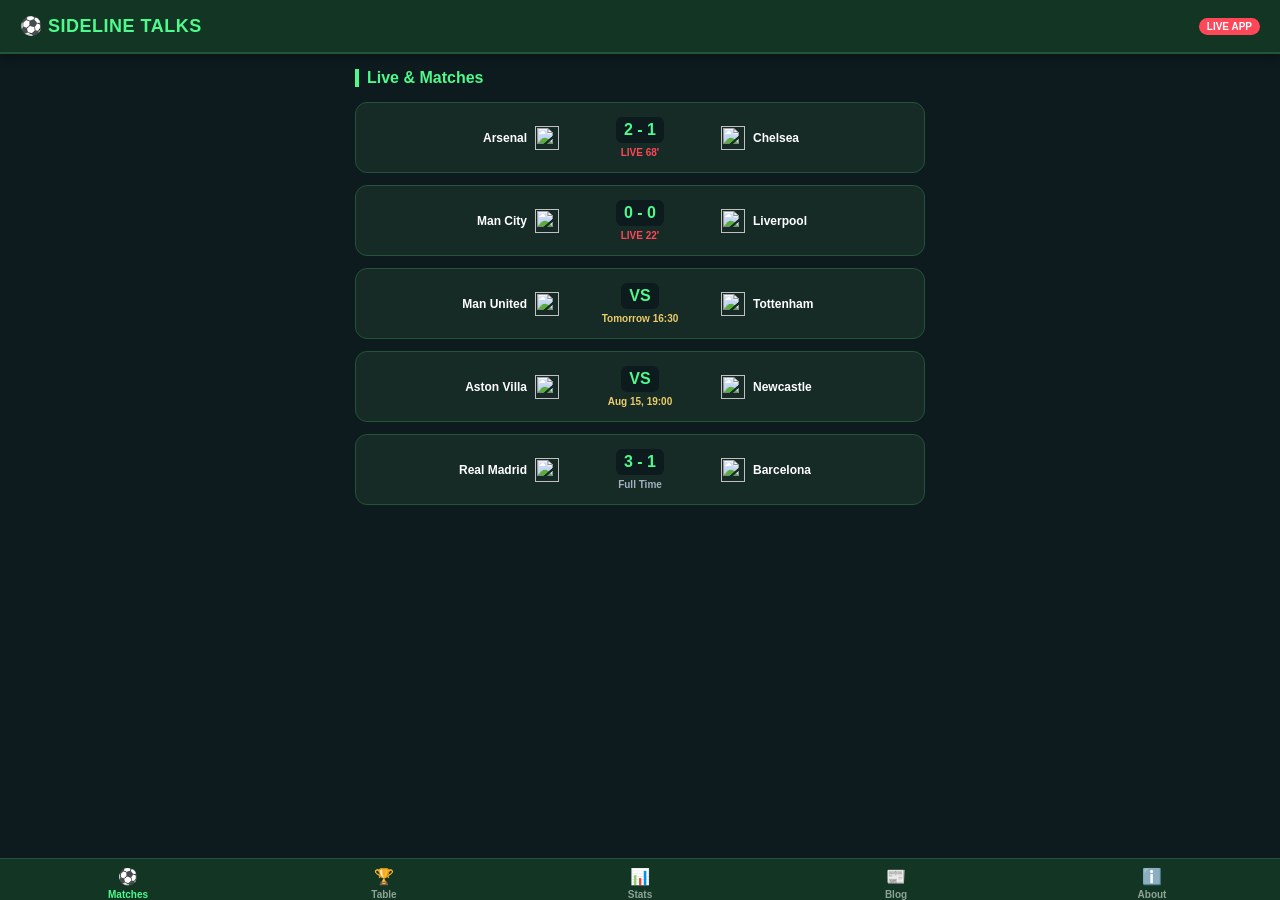
==== index.html @ cdee128a "Initial Sideline Talks WebApp" ====
<!DOCTYPE html>
<html lang="en">
<head>
    <meta charset="UTF-8">
    <meta name="viewport" content="width=device-width, initial-scale=1.0, viewport-fit=cover">
    <title>Sideline Talks - Live Football, Stats & Blog</title>
    <style>
        * { box-sizing: border-box; margin: 0; padding: 0; font-family: 'Segoe UI', Roboto, sans-serif; -webkit-tap-highlight-color: transparent; }
        body { background-color: #0d1b1e; color: #ffffff; padding-top: env(safe-area-inset-top); padding-bottom: 70px; }
        header { position: sticky; top: 0; z-index: 1000; background-color: #123524; padding: 15px 20px; display: flex; justify-content: space-between; align-items: center; border-bottom: 2px solid #235338; box-shadow: 0 4px 10px rgba(0,0,0,0.3); }
        .logo { font-size: 18px; font-weight: 800; color: #4efa8b; letter-spacing: 0.5px; }
        .live-badge { background: #ff4757; color: #fff; font-size: 10px; font-weight: bold; padding: 3px 8px; border-radius: 12px; animation: pulse 1.5s infinite; }
        @keyframes pulse { 0% { opacity: 1; } 50% { opacity: 0.4; } 100% { opacity: 1; } }
        .container { padding: 15px; max-width: 600px; margin: auto; }
        h2 { margin-bottom: 15px; color: #4efa8b; border-left: 4px solid #4efa8b; padding-left: 8px; font-size: 16px; }
        .tab-content { display: none; }
        .tab-content.active { display: block; }
        .match-card { background-color: #162a26; border: 1px solid #235338; border-radius: 12px; padding: 14px; margin-bottom: 12px; display: flex; justify-content: space-between; align-items: center; }
        .match-team { display: flex; align-items: center; gap: 8px; width: 35%; }
        .match-team.home { justify-content: flex-end; text-align: right; }
        .match-team.away { justify-content: flex-start; text-align: left; }
        .match-team img { width: 24px; height: 24px; object-fit: contain; }
        .match-team span { font-size: 12px; font-weight: bold; }
        .match-details { text-align: center; width: 30%; }
        .match-score { font-size: 16px; font-weight: bold; color: #4efa8b; background: #0d1b1e; padding: 4px 8px; border-radius: 6px; display: inline-block; }
        .match-status { font-size: 10px; font-weight: bold; margin-top: 4px; }
        .status-live { color: #ff4757; }
        .status-upcoming { color: #eccc68; }
        .status-ft { color: #a4b0be; }
        table { width: 100%; border-collapse: collapse; background-color: #162a26; border-radius: 10px; overflow: hidden; }
        th, td { padding: 10px 6px; text-align: center; font-size: 12px; }
        th { background-color: #123524; color: #4efa8b; }
        tr:nth-child(even) { background-color: #1c3530; }
        .team-cell { display: flex; align-items: center; gap: 8px; text-align: left; }
        .team-crest { width: 18px; height: 18px; object-fit: contain; }
        .stats-grid { display: grid; grid-template-columns: repeat(2, 1fr); gap: 10px; margin-bottom: 20px; }
        .stat-box { background-color: #162a26; border: 1px solid #235338; border-radius: 10px; padding: 12px; text-align: center; }
        .stat-number { font-size: 20px; font-weight: bold; color: #4efa8b; margin-top: 4px; }
        .stat-label { font-size: 10px; color: #b0c4b1; text-transform: uppercase; }
        .news-grid { display: grid; grid-template-columns: 1fr; gap: 12px; }
        .news-card { background-color: #162a26; border-radius: 10px; overflow: hidden; border: 1px solid #235338; }
        .news-card img { width: 100%; height: 140px; object-fit: cover; }
        .news-content { padding: 12px; }
        .news-tag { background-color: #4efa8b; color: #0d1b1e; font-size: 9px; font-weight: bold; padding: 2px 6px; border-radius: 4px; text-transform: uppercase; }
        .news-title { font-size: 14px; font-weight: bold; margin: 6px 0; color: #ffffff; }
        .news-desc { font-size: 11px; color: #b0c4b1; margin-bottom: 8px; line-height: 1.4; }
        .news-date { font-size: 10px; color: #6c8e74; }
        .about-box { background-color: #162a26; border: 1px solid #235338; border-radius: 10px; padding: 16px; font-size: 12px; line-height: 1.6; color: #cbd5e1; }
        .bottom-nav { position: fixed; bottom: 0; left: 0; right: 0; background-color: #123524; border-top: 1px solid #235338; display: flex; justify-content: space-around; padding: 8px 0 env(safe-area-inset-bottom); z-index: 1000; }
        .nav-item { display: flex; flex-direction: column; align-items: center; color: #8da494; background: none; border: none; font-size: 10px; font-weight: bold; cursor: pointer; gap: 3px; width: 20%; }
        .nav-item .icon { font-size: 16px; }
        .nav-item.active { color: #4efa8b; }
    </style>
</head>
<body>
    <header>
        <div class="logo">⚽ SIDELINE TALKS</div>
        <div class="live-badge">LIVE APP</div>
    </header>
    <div class="container">
        <div id="tab-matches" class="tab-content active">
            <h2>Live & Matches</h2>
            <div id="matches-container"></div>
        </div>
        <div id="tab-table" class="tab-content">
            <h2>EPL Standings</h2>
            <table>
                <thead>
                    <tr><th>#</th><th style="text-align: left;">Club</th><th>MP</th><th>GD</th><th>Pts</th></tr>
                </thead>
                <tbody id="table-body"></tbody>
            </table>
        </div>
        <div id="tab-stats" class="tab-content">
            <h2>Data & Analytics</h2>
            <div class="stats-grid">
                <div class="stat-box"><div class="stat-label">Total Matches</div><div class="stat-number">380</div></div>
                <div class="stat-box"><div class="stat-label">Total Goals</div><div class="stat-number">1,089</div></div>
                <div class="stat-box"><div class="stat-label">Avg Goals / Match</div><div class="stat-number">2.87</div></div>
                <div class="stat-box"><div class="stat-label">Clean Sheets</div><div class="stat-number">142</div></div>
            </div>
            <h2>Top Performers</h2>
            <table>
                <thead><tr><th>#</th><th style="text-align: left;">Player</th><th style="text-align: left;">Club</th><th>Stat</th></tr></thead>
                <tbody id="scorers-body"></tbody>
            </table>
        </div>
        <div id="tab-news" class="tab-content">
            <h2>Articles & Blog</h2>
            <div id="news-container" class="news-grid"></div>
        </div>
        <div id="tab-about" class="tab-content">
            <h2>About Sideline Talks</h2>
            <div class="about-box">
                <p>Welcome to <b>Sideline Talks</b> – your premier mobile-first web app for real-time football updates, standings, data analytics, and football journalism.</p>
                <br>
                <p><b>Features:</b></p>
                <p>• Real-time match status</p>
                <p>• Complete league metrics</p>
                <p>• Tactical articles & transfer updates</p>
            </div>
        </div>
    </div>
    <nav class="bottom-nav">
        <button id="nav-matches" class="nav-item active" onclick="switchTab('matches')"><span class="icon">⚽</span><span>Matches</span></button>
        <button id="nav-table" class="nav-item" onclick="switchTab('table')"><span class="icon">🏆</span><span>Table</span></button>
        <button id="nav-stats" class="nav-item" onclick="switchTab('stats')"><span class="icon">📊</span><span>Stats</span></button>
        <button id="nav-news" class="nav-item" onclick="switchTab('news')"><span class="icon">📰</span><span>Blog</span></button>
        <button id="nav-about" class="nav-item" onclick="switchTab('about')"><span class="icon">ℹ️</span><span>About</span></button>
    </nav>
    <script src="script.js"></script>
</body>
</html>
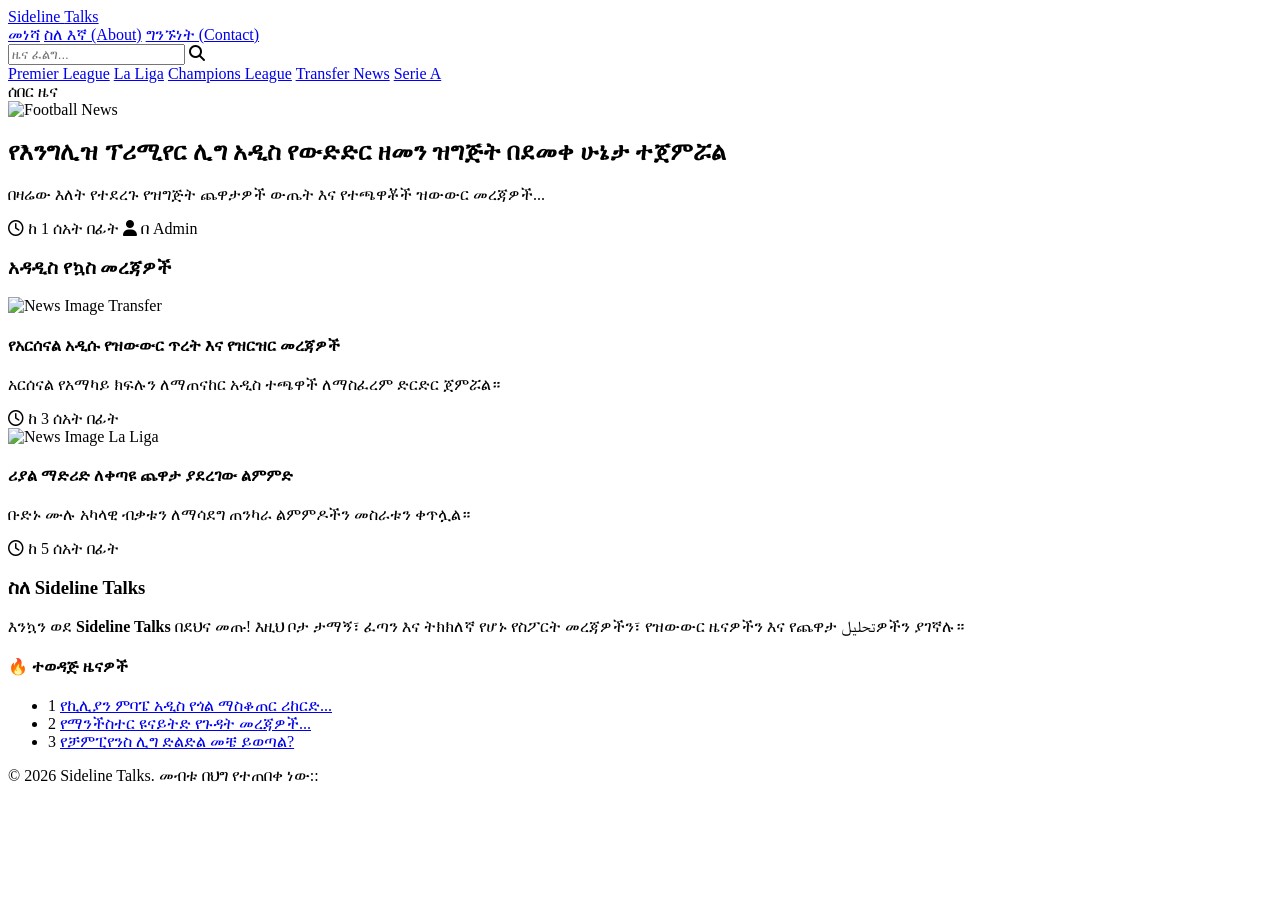
==== commit 3b7ec9f5: "Add multi-language translator feature" ====
--- a/index.html
+++ b/index.html
@@ -1,113 +1,141 @@
 <!DOCTYPE html>
-<html lang="en">
+<html lang="am">
 <head>
     <meta charset="UTF-8">
-    <meta name="viewport" content="width=device-width, initial-scale=1.0, viewport-fit=cover">
-    <title>Sideline Talks - Live Football, Stats & Blog</title>
-    <style>
-        * { box-sizing: border-box; margin: 0; padding: 0; font-family: 'Segoe UI', Roboto, sans-serif; -webkit-tap-highlight-color: transparent; }
-        body { background-color: #0d1b1e; color: #ffffff; padding-top: env(safe-area-inset-top); padding-bottom: 70px; }
-        header { position: sticky; top: 0; z-index: 1000; background-color: #123524; padding: 15px 20px; display: flex; justify-content: space-between; align-items: center; border-bottom: 2px solid #235338; box-shadow: 0 4px 10px rgba(0,0,0,0.3); }
-        .logo { font-size: 18px; font-weight: 800; color: #4efa8b; letter-spacing: 0.5px; }
-        .live-badge { background: #ff4757; color: #fff; font-size: 10px; font-weight: bold; padding: 3px 8px; border-radius: 12px; animation: pulse 1.5s infinite; }
-        @keyframes pulse { 0% { opacity: 1; } 50% { opacity: 0.4; } 100% { opacity: 1; } }
-        .container { padding: 15px; max-width: 600px; margin: auto; }
-        h2 { margin-bottom: 15px; color: #4efa8b; border-left: 4px solid #4efa8b; padding-left: 8px; font-size: 16px; }
-        .tab-content { display: none; }
-        .tab-content.active { display: block; }
-        .match-card { background-color: #162a26; border: 1px solid #235338; border-radius: 12px; padding: 14px; margin-bottom: 12px; display: flex; justify-content: space-between; align-items: center; }
-        .match-team { display: flex; align-items: center; gap: 8px; width: 35%; }
-        .match-team.home { justify-content: flex-end; text-align: right; }
-        .match-team.away { justify-content: flex-start; text-align: left; }
-        .match-team img { width: 24px; height: 24px; object-fit: contain; }
-        .match-team span { font-size: 12px; font-weight: bold; }
-        .match-details { text-align: center; width: 30%; }
-        .match-score { font-size: 16px; font-weight: bold; color: #4efa8b; background: #0d1b1e; padding: 4px 8px; border-radius: 6px; display: inline-block; }
-        .match-status { font-size: 10px; font-weight: bold; margin-top: 4px; }
-        .status-live { color: #ff4757; }
-        .status-upcoming { color: #eccc68; }
-        .status-ft { color: #a4b0be; }
-        table { width: 100%; border-collapse: collapse; background-color: #162a26; border-radius: 10px; overflow: hidden; }
-        th, td { padding: 10px 6px; text-align: center; font-size: 12px; }
-        th { background-color: #123524; color: #4efa8b; }
-        tr:nth-child(even) { background-color: #1c3530; }
-        .team-cell { display: flex; align-items: center; gap: 8px; text-align: left; }
-        .team-crest { width: 18px; height: 18px; object-fit: contain; }
-        .stats-grid { display: grid; grid-template-columns: repeat(2, 1fr); gap: 10px; margin-bottom: 20px; }
-        .stat-box { background-color: #162a26; border: 1px solid #235338; border-radius: 10px; padding: 12px; text-align: center; }
-        .stat-number { font-size: 20px; font-weight: bold; color: #4efa8b; margin-top: 4px; }
-        .stat-label { font-size: 10px; color: #b0c4b1; text-transform: uppercase; }
-        .news-grid { display: grid; grid-template-columns: 1fr; gap: 12px; }
-        .news-card { background-color: #162a26; border-radius: 10px; overflow: hidden; border: 1px solid #235338; }
-        .news-card img { width: 100%; height: 140px; object-fit: cover; }
-        .news-content { padding: 12px; }
-        .news-tag { background-color: #4efa8b; color: #0d1b1e; font-size: 9px; font-weight: bold; padding: 2px 6px; border-radius: 4px; text-transform: uppercase; }
-        .news-title { font-size: 14px; font-weight: bold; margin: 6px 0; color: #ffffff; }
-        .news-desc { font-size: 11px; color: #b0c4b1; margin-bottom: 8px; line-height: 1.4; }
-        .news-date { font-size: 10px; color: #6c8e74; }
-        .about-box { background-color: #162a26; border: 1px solid #235338; border-radius: 10px; padding: 16px; font-size: 12px; line-height: 1.6; color: #cbd5e1; }
-        .bottom-nav { position: fixed; bottom: 0; left: 0; right: 0; background-color: #123524; border-top: 1px solid #235338; display: flex; justify-content: space-around; padding: 8px 0 env(safe-area-inset-bottom); z-index: 1000; }
-        .nav-item { display: flex; flex-direction: column; align-items: center; color: #8da494; background: none; border: none; font-size: 10px; font-weight: bold; cursor: pointer; gap: 3px; width: 20%; }
-        .nav-item .icon { font-size: 16px; }
-        .nav-item.active { color: #4efa8b; }
-    </style>
+    <meta name="viewport" content="width=device-width, initial-scale=1.0">
+    <title>Sideline Talks - የኳስ አዳዲስ መረጃዎች</title>
+    <link rel="stylesheet" href="style.css">
+    <link rel="stylesheet" href="https://cdnjs.cloudflare.com/ajax/libs/font-awesome/6.4.0/css/all.min.css">
 </head>
 <body>
-    <header>
-        <div class="logo">⚽ SIDELINE TALKS</div>
-        <div class="live-badge">LIVE APP</div>
-    </header>
-    <div class="container">
-        <div id="tab-matches" class="tab-content active">
-            <h2>Live & Matches</h2>
-            <div id="matches-container"></div>
-        </div>
-        <div id="tab-table" class="tab-content">
-            <h2>EPL Standings</h2>
-            <table>
-                <thead>
-                    <tr><th>#</th><th style="text-align: left;">Club</th><th>MP</th><th>GD</th><th>Pts</th></tr>
-                </thead>
-                <tbody id="table-body"></tbody>
-            </table>
-        </div>
-        <div id="tab-stats" class="tab-content">
-            <h2>Data & Analytics</h2>
-            <div class="stats-grid">
-                <div class="stat-box"><div class="stat-label">Total Matches</div><div class="stat-number">380</div></div>
-                <div class="stat-box"><div class="stat-label">Total Goals</div><div class="stat-number">1,089</div></div>
-                <div class="stat-box"><div class="stat-label">Avg Goals / Match</div><div class="stat-number">2.87</div></div>
-                <div class="stat-box"><div class="stat-label">Clean Sheets</div><div class="stat-number">142</div></div>
+
+    <!-- Header Navigation -->
+    <header class="navbar">
+        <div class="nav-container">
+            <div class="nav-left">
+                <a href="#" class="logo">Sideline <span>Talks</span></a>
+                <nav class="nav-links">
+                    <a href="#home" class="active">መነሻ</a>
+                    <a href="#about">ስለ እኛ (About)</a>
+                    <a href="#contact">ግንኙነት (Contact)</a>
+                </nav>
             </div>
-            <h2>Top Performers</h2>
-            <table>
-                <thead><tr><th>#</th><th style="text-align: left;">Player</th><th style="text-align: left;">Club</th><th>Stat</th></tr></thead>
-                <tbody id="scorers-body"></tbody>
-            </table>
-        </div>
-        <div id="tab-news" class="tab-content">
-            <h2>Articles & Blog</h2>
-            <div id="news-container" class="news-grid"></div>
-        </div>
-        <div id="tab-about" class="tab-content">
-            <h2>About Sideline Talks</h2>
-            <div class="about-box">
-                <p>Welcome to <b>Sideline Talks</b> – your premier mobile-first web app for real-time football updates, standings, data analytics, and football journalism.</p>
-                <br>
-                <p><b>Features:</b></p>
-                <p>• Real-time match status</p>
-                <p>• Complete league metrics</p>
-                <p>• Tactical articles & transfer updates</p>
+            
+            <div class="nav-right">
+                <div class="search-box">
+                    <input type="text" placeholder="ዜና ፈልግ...">
+                    <i class="fa-solid fa-magnifying-glass"></i>
+                </div>
             </div>
         </div>
+    </header>
+
+    <!-- Categories Sub-Menu -->
+    <div class="sub-nav">
+        <div class="sub-container">
+            <a href="#">Premier League</a>
+            <a href="#">La Liga</a>
+            <a href="#">Champions League</a>
+            <a href="#">Transfer News</a>
+            <a href="#">Serie A</a>
+        </div>
     </div>
-    <nav class="bottom-nav">
-        <button id="nav-matches" class="nav-item active" onclick="switchTab('matches')"><span class="icon">⚽</span><span>Matches</span></button>
-        <button id="nav-table" class="nav-item" onclick="switchTab('table')"><span class="icon">🏆</span><span>Table</span></button>
-        <button id="nav-stats" class="nav-item" onclick="switchTab('stats')"><span class="icon">📊</span><span>Stats</span></button>
-        <button id="nav-news" class="nav-item" onclick="switchTab('news')"><span class="icon">📰</span><span>Blog</span></button>
-        <button id="nav-about" class="nav-item" onclick="switchTab('about')"><span class="icon">ℹ️</span><span>About</span></button>
-    </nav>
+
+    <!-- Main Layout Container -->
+    <div class="main-container">
+        
+        <!-- Main Content Area -->
+        <main class="content-area">
+            
+            <!-- Hero Featured Post -->
+            <section class="hero-card">
+                <div class="hero-tag">ሰበር ዜና</div>
+                <img src="https://images.unsplash.com/photo-1508098682722-e99c43a406b2?w=800" alt="Football News">
+                <div class="hero-overlay">
+                    <h2>የእንግሊዝ ፕሪሚየር ሊግ አዲስ የውድድር ዘመን ዝግጅት በደመቀ ሁኔታ ተጀምሯል</h2>
+                    <p>በዛሬው እለት የተደረጉ የዝግጅት ጨዋታዎች ውጤት እና የተጫዋቾች ዝውውር መረጃዎች...</p>
+                    <div class="meta-info">
+                        <span><i class="fa-regular fa-clock"></i> ከ 1 ሰአት በፊት</span>
+                        <span><i class="fa-solid fa-user"></i> በ Admin</span>
+                    </div>
+                </div>
+            </section>
+
+            <!-- Latest News Grid Section -->
+            <section class="latest-news">
+                <h3 class="section-title">አዳዲስ የኳስ መረጃዎች</h3>
+                
+                <div class="news-grid" id="newsFeed">
+                    <!-- News Item 1 -->
+                    <article class="news-card">
+                        <div class="card-img">
+                            <img src="https://images.unsplash.com/photo-1522778119026-d647f0596c20?w=500" alt="News Image">
+                            <span class="category">Transfer</span>
+                        </div>
+                        <div class="card-body">
+                            <h4>የአርሰናል አዲሱ የዝውውር ጥረት እና የዝርዝር መረጃዎች</h4>
+                            <p>አርሰናል የአማካይ ክፍሉን ለማጠናከር አዲስ ተጫዋች ለማስፈረም ድርድር ጀምሯል።</p>
+                            <div class="meta-info">
+                                <span><i class="fa-regular fa-clock"></i> ከ 3 ሰአት በፊት</span>
+                            </div>
+                        </div>
+                    </article>
+
+                    <!-- News Item 2 -->
+                    <article class="news-card">
+                        <div class="card-img">
+                            <img src="https://images.unsplash.com/photo-1574629810360-7efbbe195018?w=500" alt="News Image">
+                            <span class="category">La Liga</span>
+                        </div>
+                        <div class="card-body">
+                            <h4>ሪያል ማድሪድ ለቀጣዩ ጨዋታ ያደረገው ልምምድ</h4>
+                            <p>ቡድኑ ሙሉ አካላዊ ብቃቱን ለማሳደግ ጠንካራ ልምምዶችን መስራቱን ቀጥሏል።</p>
+                            <div class="meta-info">
+                                <span><i class="fa-regular fa-clock"></i> ከ 5 ሰአት በፊት</span>
+                            </div>
+                        </div>
+                    </article>
+                </div>
+            </section>
+
+            <!-- About Section Modal/Area -->
+            <section id="about" class="about-section">
+                <h3 class="section-title">ስለ Sideline Talks</h3>
+                <div class="about-card">
+                    <p>እንኳን ወደ <strong>Sideline Talks</strong> በደህና መጡ! እዚህ ቦታ ታማኝ፣ ፈጣን እና ትክክለኛ የሆኑ የስፖርት መረጃዎችን፣ የዝውውር ዜናዎችን እና የጨዋታ تحلیلዎችን ያገኛሉ።</p>
+                </div>
+            </section>
+
+        </main>
+
+        <!-- Sidebar -->
+        <aside class="sidebar">
+            <div class="widget trending-widget">
+                <h4 class="widget-title">🔥 ተወዳጅ ዜናዎች</h4>
+                <ul class="trending-list">
+                    <li>
+                        <span class="num">1</span>
+                        <a href="#">የኪሊያን ምባፔ አዲስ የጎል ማስቆጠር ሪከርድ...</a>
+                    </li>
+                    <li>
+                        <span class="num">2</span>
+                        <a href="#">የማንችስተር ዩናይትድ የጉዳት መረጃዎች...</a>
+                    </li>
+                    <li>
+                        <span class="num">3</span>
+                        <a href="#">የቻምፒየንስ ሊግ ድልድል መቼ ይወጣል?</a>
+                    </li>
+                </ul>
+            </div>
+        </aside>
+
+    </div>
+
+    <!-- Footer -->
+    <footer class="footer">
+        <p>&copy; 2026 Sideline Talks. መብቱ በህግ የተጠበቀ ነው::</p>
+    </footer>
+
     <script src="script.js"></script>
 </body>
 </html>
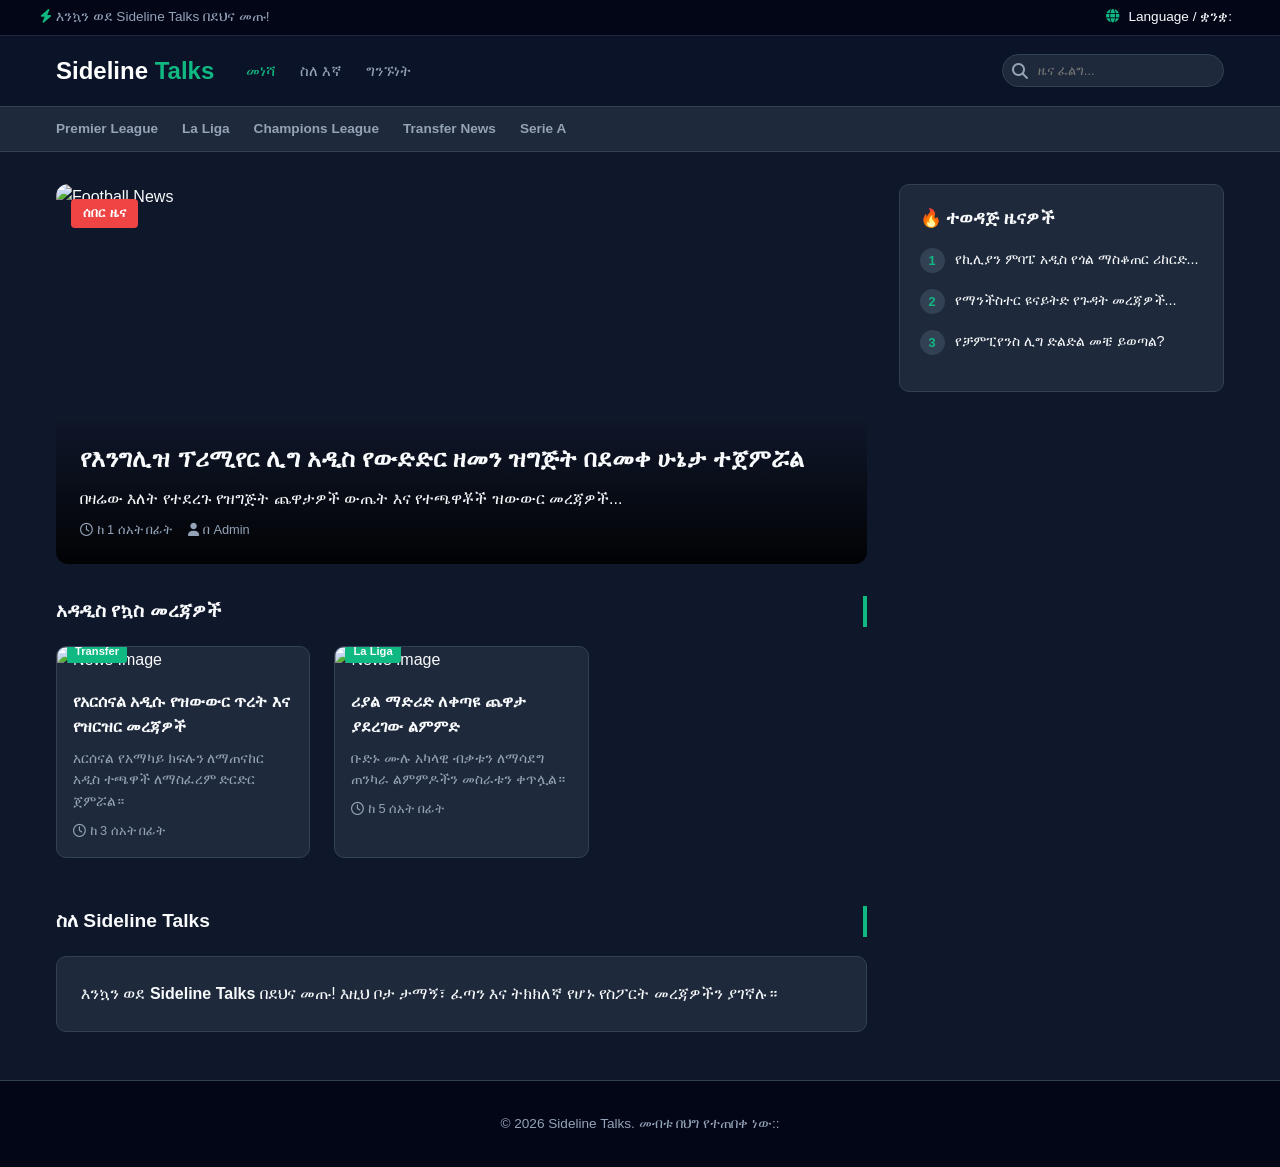
==== commit 714143e9: "Update complete HTML and CSS via Termux nano" ====
--- a/index.html
+++ b/index.html
@@ -9,6 +9,20 @@
 </head>
 <body>
 
+    <!-- Top Bar with Language Selector -->
+    <div class="top-bar">
+        <div class="top-bar-container">
+            <div class="welcome-msg">
+                <span><i class="fa-solid fa-bolt"></i> እንኳን ወደ Sideline Talks በደህና መጡ!</span>
+            </div>
+            <div class="lang-selector">
+                <i class="fa-solid fa-globe"></i>
+                <span class="lang-label">Language / ቋንቋ:</span>
+                <div id="google_translate_element"></div>
+            </div>
+        </div>
+    </div>
+
     <!-- Header Navigation -->
     <header class="navbar">
         <div class="nav-container">
@@ -16,8 +30,8 @@
                 <a href="#" class="logo">Sideline <span>Talks</span></a>
                 <nav class="nav-links">
                     <a href="#home" class="active">መነሻ</a>
-                    <a href="#about">ስለ እኛ (About)</a>
-                    <a href="#contact">ግንኙነት (Contact)</a>
+                    <a href="#about">ስለ እኛ</a>
+                    <a href="#contact">ግንኙነት</a>
                 </nav>
             </div>
             
@@ -42,12 +56,8 @@
     </div>
 
     <!-- Main Layout Container -->
-    <div class="main-container">
-        
-        <!-- Main Content Area -->
+    <div class="main-container" id="home">
         <main class="content-area">
-            
-            <!-- Hero Featured Post -->
             <section class="hero-card">
                 <div class="hero-tag">ሰበር ዜና</div>
                 <img src="https://images.unsplash.com/photo-1508098682722-e99c43a406b2?w=800" alt="Football News">
@@ -61,12 +71,9 @@
                 </div>
             </section>
 
-            <!-- Latest News Grid Section -->
             <section class="latest-news">
                 <h3 class="section-title">አዳዲስ የኳስ መረጃዎች</h3>
-                
                 <div class="news-grid" id="newsFeed">
-                    <!-- News Item 1 -->
                     <article class="news-card">
                         <div class="card-img">
                             <img src="https://images.unsplash.com/photo-1522778119026-d647f0596c20?w=500" alt="News Image">
@@ -81,7 +88,6 @@
                         </div>
                     </article>
 
-                    <!-- News Item 2 -->
                     <article class="news-card">
                         <div class="card-img">
                             <img src="https://images.unsplash.com/photo-1574629810360-7efbbe195018?w=500" alt="News Image">
@@ -98,44 +104,41 @@
                 </div>
             </section>
 
-            <!-- About Section Modal/Area -->
             <section id="about" class="about-section">
                 <h3 class="section-title">ስለ Sideline Talks</h3>
                 <div class="about-card">
-                    <p>እንኳን ወደ <strong>Sideline Talks</strong> በደህና መጡ! እዚህ ቦታ ታማኝ፣ ፈጣን እና ትክክለኛ የሆኑ የስፖርት መረጃዎችን፣ የዝውውር ዜናዎችን እና የጨዋታ تحلیلዎችን ያገኛሉ።</p>
+                    <p>እንኳን ወደ <strong>Sideline Talks</strong> በደህና መጡ! እዚህ ቦታ ታማኝ፣ ፈጣን እና ትክክለኛ የሆኑ የስፖርት መረጃዎችን ያገኛሉ።</p>
                 </div>
             </section>
-
         </main>
 
-        <!-- Sidebar -->
         <aside class="sidebar">
             <div class="widget trending-widget">
                 <h4 class="widget-title">🔥 ተወዳጅ ዜናዎች</h4>
                 <ul class="trending-list">
-                    <li>
-                        <span class="num">1</span>
-                        <a href="#">የኪሊያን ምባፔ አዲስ የጎል ማስቆጠር ሪከርድ...</a>
-                    </li>
-                    <li>
-                        <span class="num">2</span>
-                        <a href="#">የማንችስተር ዩናይትድ የጉዳት መረጃዎች...</a>
-                    </li>
-                    <li>
-                        <span class="num">3</span>
-                        <a href="#">የቻምፒየንስ ሊግ ድልድል መቼ ይወጣል?</a>
-                    </li>
+                    <li><span class="num">1</span> <a href="#">የኪሊያን ምባፔ አዲስ የጎል ማስቆጠር ሪከርድ...</a></li>
+                    <li><span class="num">2</span> <a href="#">የማንችስተር ዩናይትድ የጉዳት መረጃዎች...</a></li>
+                    <li><span class="num">3</span> <a href="#">የቻምፒየንስ ሊግ ድልድል መቼ ይወጣል?</a></li>
                 </ul>
             </div>
         </aside>
-
     </div>
 
-    <!-- Footer -->
-    <footer class="footer">
+    <footer class="footer" id="contact">
         <p>&copy; 2026 Sideline Talks. መብቱ በህግ የተጠበቀ ነው::</p>
     </footer>
 
+    <script type="text/javascript">
+        function googleTranslateElementInit() {
+            new google.translate.TranslateElement({
+                pageLanguage: 'am',
+                includedLanguages: 'am,en,es,fr,ar,om,ti,so,de,it,pt',
+                layout: google.translate.TranslateElement.InlineLayout.SIMPLE,
+                autoDisplay: false
+            }, 'google_translate_element');
+        }
+    </script>
+    <script type="text/javascript" src="https://translate.google.com/translate_a/element.js?cb=googleTranslateElementInit"></script>
     <script src="script.js"></script>
 </body>
 </html>
--- a/style.css
+++ b/style.css
@@ -0,0 +1,254 @@
+:root {
+    --primary: #10b981;
+    --dark-bg: #0f172a;
+    --card-bg: #1e293b;
+    --text-color: #f8fafc;
+    --text-muted: #94a3b8;
+    --accent: #ef4444;
+}
+
+* {
+    margin: 0;
+    padding: 0;
+    box-sizing: border-box;
+    font-family: 'Segoe UI', Tahoma, Geneva, Verdana, sans-serif;
+}
+
+body {
+    background-color: var(--dark-bg);
+    color: var(--text-color);
+    line-height: 1.6;
+}
+
+.top-bar {
+    background-color: #020617;
+    border-bottom: 1px solid #1e293b;
+    padding: 0.4rem 1rem;
+    font-size: 0.85rem;
+}
+
+.top-bar-container {
+    max-width: 1200px;
+    margin: 0 auto;
+    display: flex;
+    justify-content: space-between;
+    align-items: center;
+    flex-wrap: wrap;
+    gap: 0.5rem;
+}
+
+.welcome-msg { color: var(--text-muted); }
+.welcome-msg i { color: var(--primary); }
+
+.lang-selector {
+    display: flex;
+    align-items: center;
+    gap: 0.5rem;
+    color: var(--text-color);
+}
+.lang-selector i { color: var(--primary); }
+
+.goog-te-gadget { color: transparent !important; font-size: 0 !important; }
+.goog-te-gadget .goog-te-combo {
+    background-color: #1e293b;
+    color: #fff;
+    border: 1px solid #334155;
+    border-radius: 6px;
+    padding: 3px 8px;
+    font-size: 0.8rem;
+    outline: none;
+    cursor: pointer;
+}
+.goog-te-banner-frame { display: none !important; }
+body { top: 0px !important; }
+
+.navbar {
+    background-color: #0b1329;
+    border-bottom: 1px solid #334155;
+    position: sticky;
+    top: 0;
+    z-index: 100;
+}
+
+.nav-container {
+    max-width: 1200px;
+    margin: 0 auto;
+    display: flex;
+    justify-content: space-between;
+    align-items: center;
+    padding: 1rem;
+}
+
+.nav-left { display: flex; align-items: center; gap: 2rem; }
+.logo { font-size: 1.5rem; font-weight: 800; color: #fff; text-decoration: none; }
+.logo span { color: var(--primary); }
+
+.nav-links a {
+    color: var(--text-muted);
+    text-decoration: none;
+    margin-right: 1.2rem;
+    font-size: 0.95rem;
+    transition: 0.3s;
+}
+.nav-links a:hover, .nav-links a.active { color: var(--primary); }
+
+.search-box { position: relative; }
+.search-box input {
+    background-color: #1e293b;
+    border: 1px solid #334155;
+    padding: 0.5rem 1rem 0.5rem 2.2rem;
+    border-radius: 20px;
+    color: #fff;
+    outline: none;
+}
+.search-box i {
+    position: absolute;
+    left: 10px;
+    top: 50%;
+    transform: translateY(-50%);
+    color: var(--text-muted);
+}
+
+.sub-nav {
+    background-color: #1e293b;
+    border-bottom: 1px solid #334155;
+    overflow-x: auto;
+}
+.sub-container {
+    max-width: 1200px;
+    margin: 0 auto;
+    display: flex;
+    gap: 1.5rem;
+    padding: 0.7rem 1rem;
+    white-space: nowrap;
+}
+.sub-container a {
+    color: var(--text-muted);
+    text-decoration: none;
+    font-size: 0.85rem;
+    font-weight: 600;
+}
+.sub-container a:hover { color: #fff; }
+
+.main-container {
+    max-width: 1200px;
+    margin: 2rem auto;
+    display: grid;
+    grid-template-columns: 2.5fr 1fr;
+    gap: 2rem;
+    padding: 0 1rem;
+}
+
+@media (max-width: 768px) {
+    .main-container { grid-template-columns: 1fr; }
+    .nav-links { display: none; }
+}
+
+.hero-card {
+    position: relative;
+    border-radius: 12px;
+    overflow: hidden;
+    margin-bottom: 2rem;
+}
+.hero-card img {
+    width: 100%;
+    height: 380px;
+    object-fit: cover;
+    display: block;
+}
+.hero-tag {
+    position: absolute;
+    top: 15px;
+    left: 15px;
+    background-color: var(--accent);
+    color: #fff;
+    padding: 4px 12px;
+    font-size: 0.8rem;
+    font-weight: bold;
+    border-radius: 4px;
+}
+.hero-overlay {
+    position: absolute;
+    bottom: 0; left: 0; right: 0;
+    background: linear-gradient(transparent, rgba(0,0,0,0.9));
+    padding: 1.5rem;
+}
+.hero-overlay h2 { font-size: 1.5rem; margin-bottom: 0.5rem; }
+.meta-info {
+    font-size: 0.8rem;
+    color: var(--text-muted);
+    margin-top: 0.5rem;
+    display: flex;
+    gap: 1rem;
+}
+
+.section-title {
+    border-right: 4px solid var(--primary);
+    padding-right: 10px;
+    margin-bottom: 1.2rem;
+    font-size: 1.2rem;
+}
+
+.news-grid {
+    display: grid;
+    grid-template-columns: repeat(auto-fill, minmax(250px, 1fr));
+    gap: 1.5rem;
+}
+.news-card {
+    background-color: var(--card-bg);
+    border-radius: 10px;
+    overflow: hidden;
+    border: 1px solid #334155;
+}
+.card-img { position: relative; }
+.card-img img { width: 100%; height: 160px; object-fit: cover; }
+.category {
+    position: absolute;
+    bottom: 10px; left: 10px;
+    background-color: var(--primary);
+    font-size: 0.7rem;
+    padding: 2px 8px;
+    border-radius: 3px;
+    font-weight: bold;
+}
+.card-body { padding: 1rem; }
+.card-body h4 { font-size: 1rem; margin-bottom: 0.5rem; }
+.card-body p { font-size: 0.85rem; color: var(--text-muted); }
+
+.widget {
+    background-color: var(--card-bg);
+    padding: 1.2rem;
+    border-radius: 10px;
+    border: 1px solid #334155;
+}
+.widget-title { margin-bottom: 1rem; font-size: 1.1rem; }
+.trending-list { list-style: none; }
+.trending-list li { display: flex; gap: 10px; margin-bottom: 1rem; align-items: flex-start; }
+.trending-list .num {
+    background-color: #334155;
+    color: var(--primary);
+    font-weight: bold;
+    width: 25px; height: 25px;
+    display: flex; align-items: center; justify-content: center;
+    border-radius: 50%;
+    font-size: 0.8rem;
+}
+.trending-list a { color: var(--text-color); text-decoration: none; font-size: 0.9rem; }
+
+.about-section { margin-top: 3rem; }
+.about-card {
+    background-color: var(--card-bg);
+    padding: 1.5rem;
+    border-radius: 10px;
+    border: 1px solid #334155;
+}
+
+.footer {
+    text-align: center;
+    padding: 2rem;
+    background-color: #020617;
+    margin-top: 3rem;
+    border-top: 1px solid #334155;
+    color: var(--text-muted);
+    font-size: 0.85rem;
+}
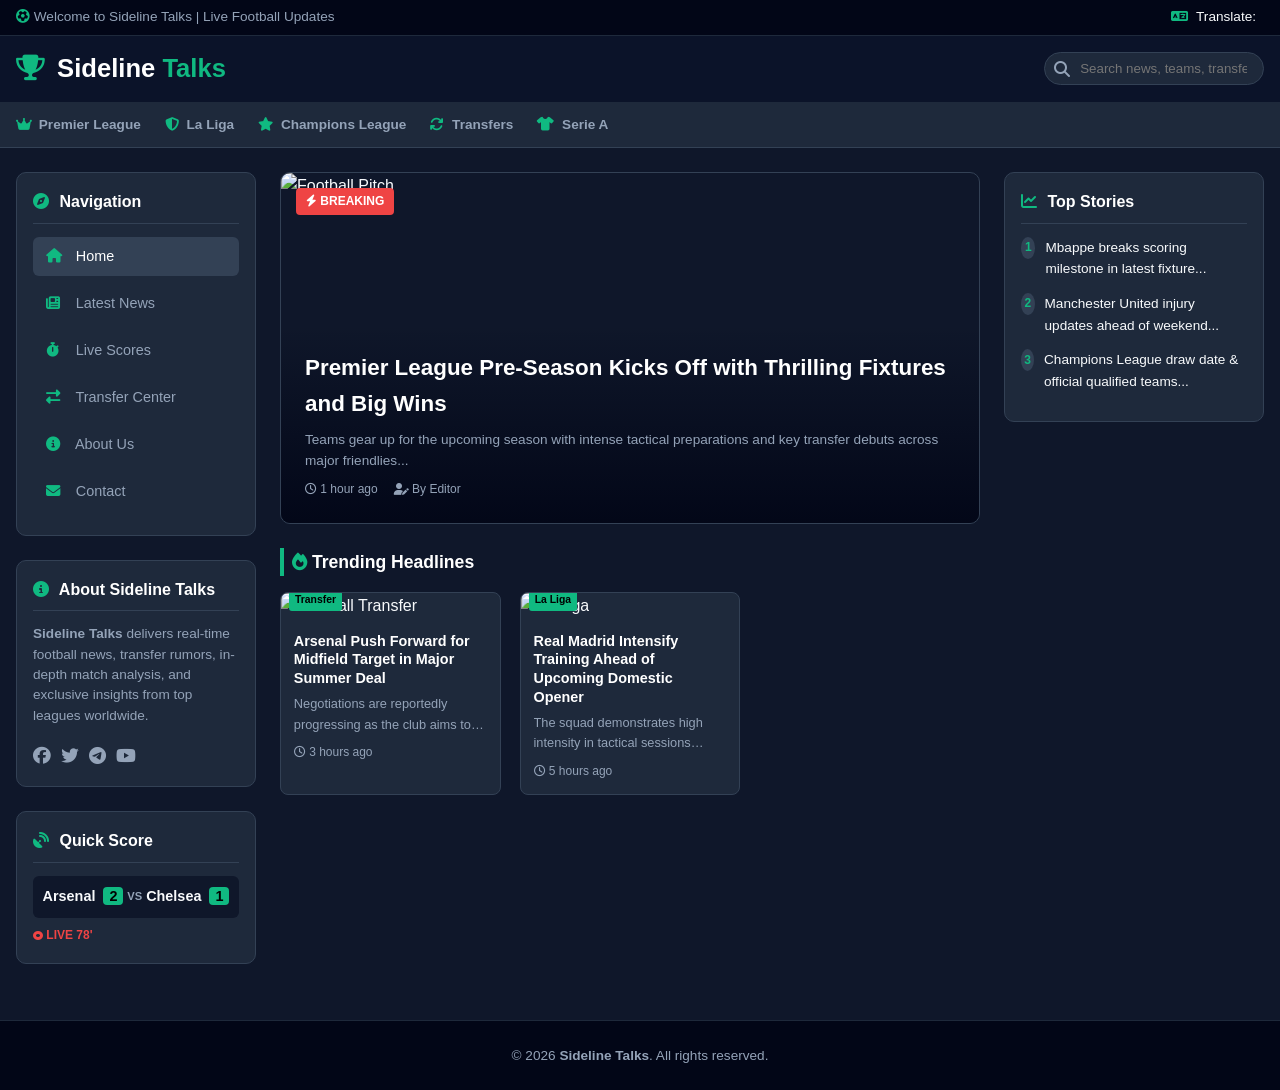
==== commit 56df8293: "Remove old files and recreate fresh version" ====
--- a/index.html
+++ b/index.html
@@ -1,138 +1,185 @@
 <!DOCTYPE html>
-<html lang="am">
+<html lang="en">
 <head>
     <meta charset="UTF-8">
     <meta name="viewport" content="width=device-width, initial-scale=1.0">
-    <title>Sideline Talks - የኳስ አዳዲስ መረጃዎች</title>
+    <title>Sideline Talks - Ultimate Football News & Updates</title>
     <link rel="stylesheet" href="style.css">
     <link rel="stylesheet" href="https://cdnjs.cloudflare.com/ajax/libs/font-awesome/6.4.0/css/all.min.css">
 </head>
 <body>
 
-    <!-- Top Bar with Language Selector -->
+    <!-- Top Utility Bar -->
     <div class="top-bar">
         <div class="top-bar-container">
             <div class="welcome-msg">
-                <span><i class="fa-solid fa-bolt"></i> እንኳን ወደ Sideline Talks በደህና መጡ!</span>
+                <span><i class="fa-solid fa-futbol"></i> Welcome to Sideline Talks | Live Football Updates</span>
             </div>
             <div class="lang-selector">
-                <i class="fa-solid fa-globe"></i>
-                <span class="lang-label">Language / ቋንቋ:</span>
+                <i class="fa-solid fa-language"></i>
+                <span class="lang-label">Translate:</span>
                 <div id="google_translate_element"></div>
             </div>
         </div>
     </div>
 
-    <!-- Header Navigation -->
+    <!-- Header & Navigation -->
     <header class="navbar">
         <div class="nav-container">
             <div class="nav-left">
-                <a href="#" class="logo">Sideline <span>Talks</span></a>
-                <nav class="nav-links">
-                    <a href="#home" class="active">መነሻ</a>
-                    <a href="#about">ስለ እኛ</a>
-                    <a href="#contact">ግንኙነት</a>
-                </nav>
+                <a href="#" class="logo"><i class="fa-solid fa-trophy"></i> Sideline <span>Talks</span></a>
             </div>
-            
             <div class="nav-right">
                 <div class="search-box">
-                    <input type="text" placeholder="ዜና ፈልግ...">
+                    <input type="text" placeholder="Search news, teams, transfers...">
                     <i class="fa-solid fa-magnifying-glass"></i>
                 </div>
             </div>
         </div>
     </header>
 
-    <!-- Categories Sub-Menu -->
+    <!-- Sub Navigation Bar -->
     <div class="sub-nav">
         <div class="sub-container">
-            <a href="#">Premier League</a>
-            <a href="#">La Liga</a>
-            <a href="#">Champions League</a>
-            <a href="#">Transfer News</a>
-            <a href="#">Serie A</a>
+            <a href="#"><i class="fa-solid fa-crown"></i> Premier League</a>
+            <a href="#"><i class="fa-solid fa-shield-halved"></i> La Liga</a>
+            <a href="#"><i class="fa-solid fa-star"></i> Champions League</a>
+            <a href="#"><i class="fa-solid fa-arrows-rotate"></i> Transfers</a>
+            <a href="#"><i class="fa-solid fa-shirt"></i> Serie A</a>
         </div>
     </div>
 
-    <!-- Main Layout Container -->
-    <div class="main-container" id="home">
-        <main class="content-area">
+    <!-- Main Layout Grid (Left Menu + Content + Right Sidebar) -->
+    <div class="main-layout">
+        
+        <!-- LEFT SIDEBAR MENU -->
+        <aside class="left-sidebar">
+            <div class="sidebar-box">
+                <h4 class="box-title"><i class="fa-solid fa-compass"></i> Navigation</h4>
+                <ul class="side-menu-links">
+                    <li><a href="#home" class="active"><i class="fa-solid fa-house"></i> Home</a></li>
+                    <li><a href="#latest"><i class="fa-solid fa-newspaper"></i> Latest News</a></li>
+                    <li><a href="#matches"><i class="fa-solid fa-stopwatch"></i> Live Scores</a></li>
+                    <li><a href="#transfers"><i class="fa-solid fa-right-left"></i> Transfer Center</a></li>
+                    <li><a href="#about"><i class="fa-solid fa-circle-info"></i> About Us</a></li>
+                    <li><a href="#contact"><i class="fa-solid fa-envelope"></i> Contact</a></li>
+                </ul>
+            </div>
+
+            <!-- About Section Box in Left Menu -->
+            <div class="sidebar-box about-box" id="about">
+                <h4 class="box-title"><i class="fa-solid fa-circle-info"></i> About Sideline Talks</h4>
+                <p><strong>Sideline Talks</strong> delivers real-time football news, transfer rumors, in-depth match analysis, and exclusive insights from top leagues worldwide.</p>
+                <div class="social-links">
+                    <a href="#"><i class="fa-brands fa-facebook"></i></a>
+                    <a href="#"><i class="fa-brands fa-twitter"></i></a>
+                    <a href="#"><i class="fa-brands fa-telegram"></i></a>
+                    <a href="#"><i class="fa-brands fa-youtube"></i></a>
+                </div>
+            </div>
+
+            <!-- Live Match Quick Score Widget -->
+            <div class="sidebar-box score-widget">
+                <h4 class="box-title"><i class="fa-solid fa-satellite-dish"></i> Quick Score</h4>
+                <div class="match-mini">
+                    <div class="team">Arsenal <span>2</span></div>
+                    <div class="vs">VS</div>
+                    <div class="team">Chelsea <span>1</span></div>
+                </div>
+                <span class="live-badge"><i class="fa-solid fa-circle-dot red-dot"></i> LIVE 78'</span>
+            </div>
+        </aside>
+
+        <!-- CENTER MAIN CONTENT -->
+        <main class="main-content" id="home">
+            
+            <!-- Hero Featured News -->
             <section class="hero-card">
-                <div class="hero-tag">ሰበር ዜና</div>
-                <img src="https://images.unsplash.com/photo-1508098682722-e99c43a406b2?w=800" alt="Football News">
+                <div class="hero-tag"><i class="fa-solid fa-bolt"></i> BREAKING</div>
+                <img src="https://images.unsplash.com/photo-1508098682722-e99c43a406b2?w=800" alt="Football Pitch">
                 <div class="hero-overlay">
-                    <h2>የእንግሊዝ ፕሪሚየር ሊግ አዲስ የውድድር ዘመን ዝግጅት በደመቀ ሁኔታ ተጀምሯል</h2>
-                    <p>በዛሬው እለት የተደረጉ የዝግጅት ጨዋታዎች ውጤት እና የተጫዋቾች ዝውውር መረጃዎች...</p>
+                    <h2>Premier League Pre-Season Kicks Off with Thrilling Fixtures and Big Wins</h2>
+                    <p>Teams gear up for the upcoming season with intense tactical preparations and key transfer debuts across major friendlies...</p>
                     <div class="meta-info">
-                        <span><i class="fa-regular fa-clock"></i> ከ 1 ሰአት በፊት</span>
-                        <span><i class="fa-solid fa-user"></i> በ Admin</span>
+                        <span><i class="fa-regular fa-clock"></i> 1 hour ago</span>
+                        <span><i class="fa-solid fa-user-pen"></i> By Editor</span>
                     </div>
                 </div>
             </section>
 
-            <section class="latest-news">
-                <h3 class="section-title">አዳዲስ የኳስ መረጃዎች</h3>
-                <div class="news-grid" id="newsFeed">
+            <!-- Latest News Grid -->
+            <section class="latest-news" id="latest">
+                <h3 class="section-title"><i class="fa-solid fa-fire"></i> Trending Headlines</h3>
+                
+                <div class="news-grid">
                     <article class="news-card">
                         <div class="card-img">
-                            <img src="https://images.unsplash.com/photo-1522778119026-d647f0596c20?w=500" alt="News Image">
+                            <img src="https://images.unsplash.com/photo-1522778119026-d647f0596c20?w=500" alt="Football Transfer">
                             <span class="category">Transfer</span>
                         </div>
                         <div class="card-body">
-                            <h4>የአርሰናል አዲሱ የዝውውር ጥረት እና የዝርዝር መረጃዎች</h4>
-                            <p>አርሰናል የአማካይ ክፍሉን ለማጠናከር አዲስ ተጫዋች ለማስፈረም ድርድር ጀምሯል።</p>
+                            <h4>Arsenal Push Forward for Midfield Target in Major Summer Deal</h4>
+                            <p>Negotiations are reportedly progressing as the club aims to finalize key agreements before the deadline.</p>
                             <div class="meta-info">
-                                <span><i class="fa-regular fa-clock"></i> ከ 3 ሰአት በፊት</span>
+                                <span><i class="fa-regular fa-clock"></i> 3 hours ago</span>
                             </div>
                         </div>
                     </article>
 
                     <article class="news-card">
                         <div class="card-img">
-                            <img src="https://images.unsplash.com/photo-1574629810360-7efbbe195018?w=500" alt="News Image">
+                            <img src="https://images.unsplash.com/photo-1574629810360-7efbbe195018?w=500" alt="La Liga">
                             <span class="category">La Liga</span>
                         </div>
                         <div class="card-body">
-                            <h4>ሪያል ማድሪድ ለቀጣዩ ጨዋታ ያደረገው ልምምድ</h4>
-                            <p>ቡድኑ ሙሉ አካላዊ ብቃቱን ለማሳደግ ጠንካራ ልምምዶችን መስራቱን ቀጥሏል።</p>
+                            <h4>Real Madrid Intensify Training Ahead of Upcoming Domestic Opener</h4>
+                            <p>The squad demonstrates high intensity in tactical sessions following successful international tours.</p>
                             <div class="meta-info">
-                                <span><i class="fa-regular fa-clock"></i> ከ 5 ሰአት በፊት</span>
+                                <span><i class="fa-regular fa-clock"></i> 5 hours ago</span>
                             </div>
                         </div>
                     </article>
                 </div>
             </section>
 
-            <section id="about" class="about-section">
-                <h3 class="section-title">ስለ Sideline Talks</h3>
-                <div class="about-card">
-                    <p>እንኳን ወደ <strong>Sideline Talks</strong> በደህና መጡ! እዚህ ቦታ ታማኝ፣ ፈጣን እና ትክክለኛ የሆኑ የስፖርት መረጃዎችን ያገኛሉ።</p>
-                </div>
-            </section>
         </main>
 
-        <aside class="sidebar">
-            <div class="widget trending-widget">
-                <h4 class="widget-title">🔥 ተወዳጅ ዜናዎች</h4>
-                <ul class="trending-list">
-                    <li><span class="num">1</span> <a href="#">የኪሊያን ምባፔ አዲስ የጎል ማስቆጠር ሪከርድ...</a></li>
-                    <li><span class="num">2</span> <a href="#">የማንችስተር ዩናይትድ የጉዳት መረጃዎች...</a></li>
-                    <li><span class="num">3</span> <a href="#">የቻምፒየንስ ሊግ ድልድል መቼ ይወጣል?</a></li>
+        <!-- RIGHT SIDEBAR -->
+        <aside class="right-sidebar">
+            <div class="sidebar-box">
+                <h4 class="box-title"><i class="fa-solid fa-chart-line"></i> Top Stories</h4>
+                <ul class="top-list">
+                    <li>
+                        <span class="rank">1</span>
+                        <a href="#">Mbappe breaks scoring milestone in latest fixture...</a>
+                    </li>
+                    <li>
+                        <span class="rank">2</span>
+                        <a href="#">Manchester United injury updates ahead of weekend...</a>
+                    </li>
+                    <li>
+                        <span class="rank">3</span>
+                        <a href="#">Champions League draw date & official qualified teams...</a>
+                    </li>
                 </ul>
             </div>
         </aside>
+
     </div>
 
+    <!-- Footer -->
     <footer class="footer" id="contact">
-        <p>&copy; 2026 Sideline Talks. መብቱ በህግ የተጠበቀ ነው::</p>
+        <div class="footer-container">
+            <p>&copy; 2026 <strong>Sideline Talks</strong>. All rights reserved.</p>
+        </div>
     </footer>
 
+    <!-- Google Translate Script -->
     <script type="text/javascript">
         function googleTranslateElementInit() {
             new google.translate.TranslateElement({
-                pageLanguage: 'am',
-                includedLanguages: 'am,en,es,fr,ar,om,ti,so,de,it,pt',
+                pageLanguage: 'en',
+                includedLanguages: 'am,en,es,fr,ar,om,ti,so,de,it,pt,ru,zh-CN',
                 layout: google.translate.TranslateElement.InlineLayout.SIMPLE,
                 autoDisplay: false
             }, 'google_translate_element');
@@ -142,4 +189,3 @@
     <script src="script.js"></script>
 </body>
 </html>
-
--- a/style.css
+++ b/style.css
@@ -1,6 +1,6 @@
 :root {
     --primary: #10b981;
-    --dark-bg: #0f172a;
+    --dark-bg: #0b1329;
     --card-bg: #1e293b;
     --text-color: #f8fafc;
     --text-muted: #94a3b8;
@@ -15,20 +15,20 @@
 }
 
 body {
-    background-color: var(--dark-bg);
+    background-color: #0f172a;
     color: var(--text-color);
     line-height: 1.6;
 }
 
+/* Top Bar */
 .top-bar {
     background-color: #020617;
     border-bottom: 1px solid #1e293b;
     padding: 0.4rem 1rem;
     font-size: 0.85rem;
 }
-
 .top-bar-container {
-    max-width: 1200px;
+    max-width: 1300px;
     margin: 0 auto;
     display: flex;
     justify-content: space-between;
@@ -36,7 +36,6 @@
     flex-wrap: wrap;
     gap: 0.5rem;
 }
-
 .welcome-msg { color: var(--text-muted); }
 .welcome-msg i { color: var(--primary); }
 
@@ -44,7 +43,6 @@
     display: flex;
     align-items: center;
     gap: 0.5rem;
-    color: var(--text-color);
 }
 .lang-selector i { color: var(--primary); }
 
@@ -62,35 +60,25 @@
 .goog-te-banner-frame { display: none !important; }
 body { top: 0px !important; }
 
+/* Navbar */
 .navbar {
-    background-color: #0b1329;
-    border-bottom: 1px solid #334155;
+    background-color: var(--dark-bg);
+    border-bottom: 1px solid #1e293b;
     position: sticky;
     top: 0;
     z-index: 100;
 }
-
 .nav-container {
-    max-width: 1200px;
+    max-width: 1300px;
     margin: 0 auto;
     display: flex;
     justify-content: space-between;
     align-items: center;
-    padding: 1rem;
-}
-
-.nav-left { display: flex; align-items: center; gap: 2rem; }
-.logo { font-size: 1.5rem; font-weight: 800; color: #fff; text-decoration: none; }
+    padding: 0.8rem 1rem;
+}
+.logo { font-size: 1.6rem; font-weight: 800; color: #fff; text-decoration: none; }
+.logo i { color: var(--primary); margin-right: 5px; }
 .logo span { color: var(--primary); }
-
-.nav-links a {
-    color: var(--text-muted);
-    text-decoration: none;
-    margin-right: 1.2rem;
-    font-size: 0.95rem;
-    transition: 0.3s;
-}
-.nav-links a:hover, .nav-links a.active { color: var(--primary); }
 
 .search-box { position: relative; }
 .search-box input {
@@ -100,6 +88,7 @@
     border-radius: 20px;
     color: #fff;
     outline: none;
+    width: 220px;
 }
 .search-box i {
     position: absolute;
@@ -109,13 +98,14 @@
     color: var(--text-muted);
 }
 
+/* Sub-Nav Bar */
 .sub-nav {
     background-color: #1e293b;
     border-bottom: 1px solid #334155;
     overflow-x: auto;
 }
 .sub-container {
-    max-width: 1200px;
+    max-width: 1300px;
     margin: 0 auto;
     display: flex;
     gap: 1.5rem;
@@ -127,128 +117,186 @@
     text-decoration: none;
     font-size: 0.85rem;
     font-weight: 600;
-}
+    transition: 0.3s;
+}
+.sub-container a i { color: var(--primary); margin-right: 4px; }
 .sub-container a:hover { color: #fff; }
 
-.main-container {
-    max-width: 1200px;
-    margin: 2rem auto;
+/* Main 3-Column Layout */
+.main-layout {
+    max-width: 1300px;
+    margin: 1.5rem auto;
     display: grid;
-    grid-template-columns: 2.5fr 1fr;
-    gap: 2rem;
+    grid-template-columns: 240px 1fr 260px;
+    gap: 1.5rem;
     padding: 0 1rem;
 }
 
-@media (max-width: 768px) {
-    .main-container { grid-template-columns: 1fr; }
-    .nav-links { display: none; }
-}
-
+@media (max-width: 992px) {
+    .main-layout { grid-template-columns: 1fr; }
+}
+
+/* Sidebar General Styling */
+.sidebar-box {
+    background-color: var(--card-bg);
+    border: 1px solid #334155;
+    border-radius: 10px;
+    padding: 1rem;
+    margin-bottom: 1.5rem;
+}
+.box-title {
+    font-size: 1rem;
+    margin-bottom: 0.8rem;
+    color: #fff;
+    border-bottom: 1px solid #334155;
+    padding-bottom: 0.5rem;
+}
+.box-title i { color: var(--primary); margin-right: 6px; }
+
+/* Left Sidebar Menu */
+.side-menu-links { list-style: none; }
+.side-menu-links li { margin-bottom: 0.5rem; }
+.side-menu-links a {
+    display: block;
+    color: var(--text-muted);
+    text-decoration: none;
+    padding: 0.5rem 0.8rem;
+    border-radius: 6px;
+    font-size: 0.9rem;
+    transition: 0.3s;
+}
+.side-menu-links a i { margin-right: 8px; width: 18px; color: var(--primary); }
+.side-menu-links a:hover, .side-menu-links a.active {
+    background-color: #334155;
+    color: #fff;
+}
+
+.about-box p { font-size: 0.85rem; color: var(--text-muted); line-height: 1.5; }
+.social-links { display: flex; gap: 10px; margin-top: 1rem; }
+.social-links a {
+    color: var(--text-muted);
+    font-size: 1.1rem;
+    transition: 0.3s;
+}
+.social-links a:hover { color: var(--primary); }
+
+.score-widget .match-mini {
+    display: flex;
+    justify-content: space-between;
+    align-items: center;
+    background-color: #0f172a;
+    padding: 0.6rem;
+    border-radius: 6px;
+    font-weight: bold;
+    font-size: 0.9rem;
+}
+.match-mini .team span {
+    background-color: var(--primary);
+    color: #000;
+    padding: 1px 6px;
+    border-radius: 4px;
+    margin-left: 4px;
+}
+.match-mini .vs { font-size: 0.7rem; color: var(--text-muted); }
+.live-badge {
+    display: inline-block;
+    font-size: 0.75rem;
+    color: var(--accent);
+    font-weight: bold;
+    margin-top: 0.5rem;
+}
+.red-dot { font-size: 0.6rem; animation: blink 1s infinite; }
+@keyframes blink { 50% { opacity: 0; } }
+
+/* Hero Card */
 .hero-card {
     position: relative;
-    border-radius: 12px;
+    border-radius: 10px;
     overflow: hidden;
-    margin-bottom: 2rem;
-}
-.hero-card img {
-    width: 100%;
-    height: 380px;
-    object-fit: cover;
-    display: block;
-}
+    margin-bottom: 1.5rem;
+    border: 1px solid #334155;
+}
+.hero-card img { width: 100%; height: 350px; object-fit: cover; display: block; }
 .hero-tag {
     position: absolute;
-    top: 15px;
-    left: 15px;
+    top: 15px; left: 15px;
     background-color: var(--accent);
     color: #fff;
-    padding: 4px 12px;
-    font-size: 0.8rem;
+    padding: 4px 10px;
+    font-size: 0.75rem;
     font-weight: bold;
     border-radius: 4px;
 }
 .hero-overlay {
     position: absolute;
     bottom: 0; left: 0; right: 0;
-    background: linear-gradient(transparent, rgba(0,0,0,0.9));
+    background: linear-gradient(transparent, rgba(2, 6, 23, 0.95));
     padding: 1.5rem;
 }
-.hero-overlay h2 { font-size: 1.5rem; margin-bottom: 0.5rem; }
-.meta-info {
-    font-size: 0.8rem;
-    color: var(--text-muted);
-    margin-top: 0.5rem;
-    display: flex;
-    gap: 1rem;
-}
-
+.hero-overlay h2 { font-size: 1.4rem; margin-bottom: 0.4rem; color: #fff; }
+.hero-overlay p { font-size: 0.85rem; color: var(--text-muted); }
+.meta-info { font-size: 0.75rem; color: var(--text-muted); margin-top: 0.5rem; display: flex; gap: 1rem; }
+
+/* Section Title */
 .section-title {
-    border-right: 4px solid var(--primary);
-    padding-right: 10px;
-    margin-bottom: 1.2rem;
-    font-size: 1.2rem;
-}
-
+    font-size: 1.1rem;
+    margin-bottom: 1rem;
+    color: #fff;
+    border-left: 4px solid var(--primary);
+    padding-left: 8px;
+}
+.section-title i { color: var(--primary); }
+
+/* News Grid */
 .news-grid {
     display: grid;
-    grid-template-columns: repeat(auto-fill, minmax(250px, 1fr));
-    gap: 1.5rem;
+    grid-template-columns: repeat(auto-fill, minmax(220px, 1fr));
+    gap: 1.2rem;
 }
 .news-card {
     background-color: var(--card-bg);
-    border-radius: 10px;
+    border-radius: 8px;
     overflow: hidden;
     border: 1px solid #334155;
 }
 .card-img { position: relative; }
-.card-img img { width: 100%; height: 160px; object-fit: cover; }
+.card-img img { width: 100%; height: 140px; object-fit: cover; }
 .category {
     position: absolute;
-    bottom: 10px; left: 10px;
+    bottom: 8px; left: 8px;
     background-color: var(--primary);
-    font-size: 0.7rem;
-    padding: 2px 8px;
+    color: #000;
+    font-size: 0.65rem;
+    padding: 2px 6px;
     border-radius: 3px;
     font-weight: bold;
 }
-.card-body { padding: 1rem; }
-.card-body h4 { font-size: 1rem; margin-bottom: 0.5rem; }
-.card-body p { font-size: 0.85rem; color: var(--text-muted); }
-
-.widget {
-    background-color: var(--card-bg);
-    padding: 1.2rem;
-    border-radius: 10px;
-    border: 1px solid #334155;
-}
-.widget-title { margin-bottom: 1rem; font-size: 1.1rem; }
-.trending-list { list-style: none; }
-.trending-list li { display: flex; gap: 10px; margin-bottom: 1rem; align-items: flex-start; }
-.trending-list .num {
+.card-body { padding: 0.8rem; }
+.card-body h4 { font-size: 0.9rem; margin-bottom: 0.4rem; color: #fff; line-height: 1.3; }
+.card-body p { font-size: 0.8rem; color: var(--text-muted); display: -webkit-box; -webkit-line-clamp: 2; -webkit-box-orient: vertical; overflow: hidden; }
+
+/* Right Sidebar Top Stories */
+.top-list { list-style: none; }
+.top-list li { display: flex; gap: 10px; margin-bottom: 0.8rem; align-items: flex-start; }
+.top-list .rank {
     background-color: #334155;
     color: var(--primary);
     font-weight: bold;
-    width: 25px; height: 25px;
+    width: 22px; height: 22px;
     display: flex; align-items: center; justify-content: center;
     border-radius: 50%;
-    font-size: 0.8rem;
-}
-.trending-list a { color: var(--text-color); text-decoration: none; font-size: 0.9rem; }
-
-.about-section { margin-top: 3rem; }
-.about-card {
-    background-color: var(--card-bg);
-    padding: 1.5rem;
-    border-radius: 10px;
-    border: 1px solid #334155;
-}
-
+    font-size: 0.75rem;
+}
+.top-list a { color: var(--text-color); text-decoration: none; font-size: 0.85rem; transition: 0.3s; }
+.top-list a:hover { color: var(--primary); }
+
+/* Footer */
 .footer {
     text-align: center;
-    padding: 2rem;
+    padding: 1.5rem;
     background-color: #020617;
-    margin-top: 3rem;
-    border-top: 1px solid #334155;
+    margin-top: 2rem;
+    border-top: 1px solid #1e293b;
     color: var(--text-muted);
     font-size: 0.85rem;
 }
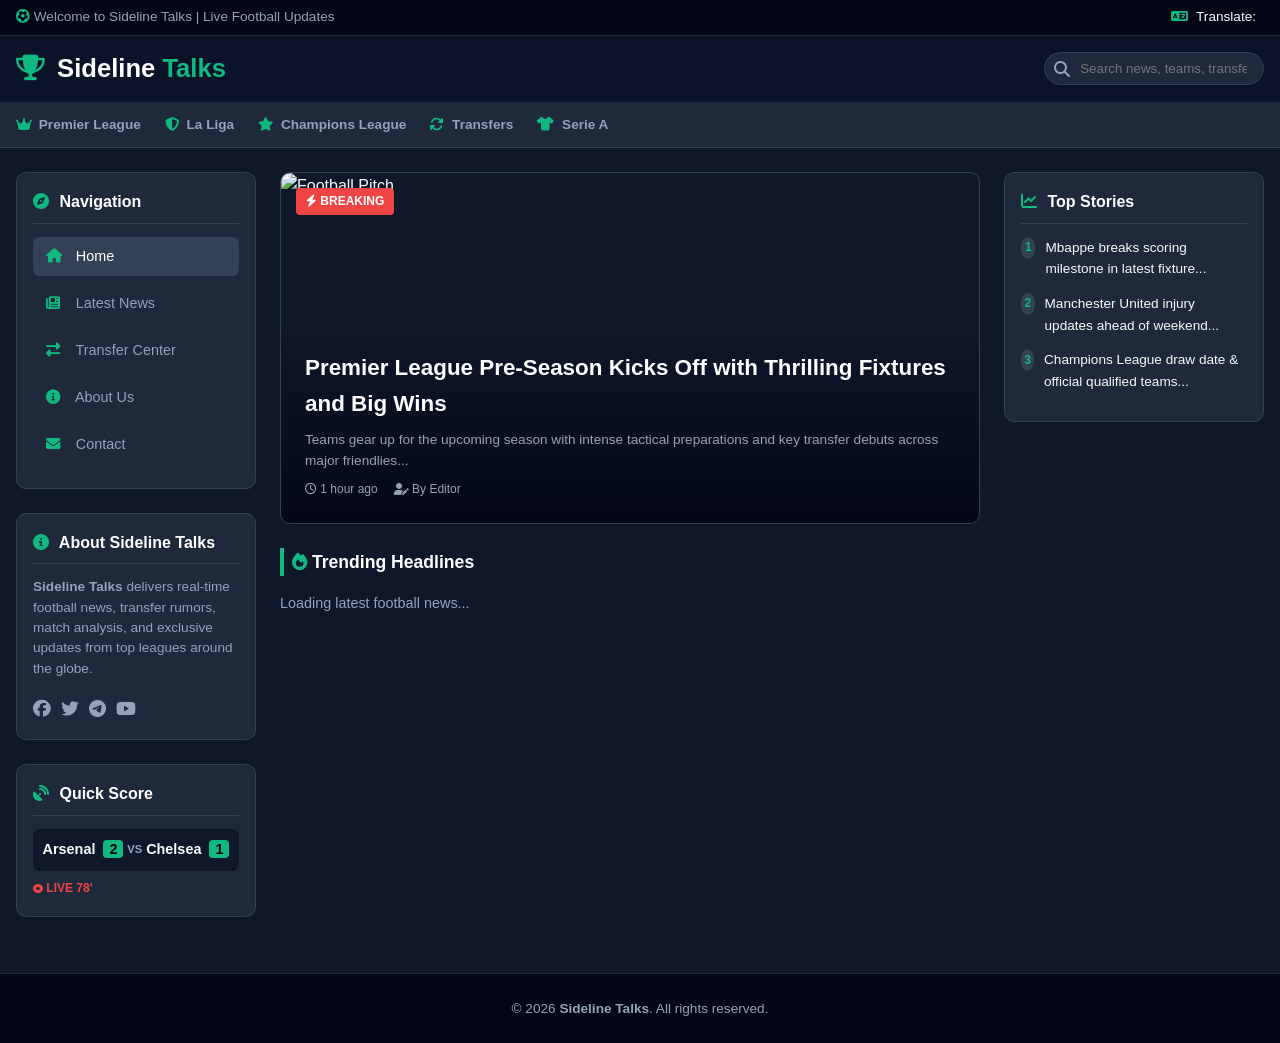
==== commit 6a2d0c18: "Replace with clean HTML, CSS and Firebase structure" ====
--- a/index.html
+++ b/index.html
@@ -23,7 +23,7 @@
         </div>
     </div>
 
-    <!-- Header & Navigation -->
+    <!-- Header Navigation -->
     <header class="navbar">
         <div class="nav-container">
             <div class="nav-left">
@@ -49,7 +49,7 @@
         </div>
     </div>
 
-    <!-- Main Layout Grid (Left Menu + Content + Right Sidebar) -->
+    <!-- Main Layout (3 Columns) -->
     <div class="main-layout">
         
         <!-- LEFT SIDEBAR MENU -->
@@ -59,17 +59,16 @@
                 <ul class="side-menu-links">
                     <li><a href="#home" class="active"><i class="fa-solid fa-house"></i> Home</a></li>
                     <li><a href="#latest"><i class="fa-solid fa-newspaper"></i> Latest News</a></li>
-                    <li><a href="#matches"><i class="fa-solid fa-stopwatch"></i> Live Scores</a></li>
                     <li><a href="#transfers"><i class="fa-solid fa-right-left"></i> Transfer Center</a></li>
                     <li><a href="#about"><i class="fa-solid fa-circle-info"></i> About Us</a></li>
                     <li><a href="#contact"><i class="fa-solid fa-envelope"></i> Contact</a></li>
                 </ul>
             </div>
 
-            <!-- About Section Box in Left Menu -->
+            <!-- About Us Section -->
             <div class="sidebar-box about-box" id="about">
                 <h4 class="box-title"><i class="fa-solid fa-circle-info"></i> About Sideline Talks</h4>
-                <p><strong>Sideline Talks</strong> delivers real-time football news, transfer rumors, in-depth match analysis, and exclusive insights from top leagues worldwide.</p>
+                <p><strong>Sideline Talks</strong> delivers real-time football news, transfer rumors, match analysis, and exclusive updates from top leagues around the globe.</p>
                 <div class="social-links">
                     <a href="#"><i class="fa-brands fa-facebook"></i></a>
                     <a href="#"><i class="fa-brands fa-twitter"></i></a>
@@ -78,7 +77,7 @@
                 </div>
             </div>
 
-            <!-- Live Match Quick Score Widget -->
+            <!-- Live Match Score Widget -->
             <div class="sidebar-box score-widget">
                 <h4 class="box-title"><i class="fa-solid fa-satellite-dish"></i> Quick Score</h4>
                 <div class="match-mini">
@@ -107,38 +106,13 @@
                 </div>
             </section>
 
-            <!-- Latest News Grid -->
+            <!-- Dynamic News Grid (Loaded from Firebase) -->
             <section class="latest-news" id="latest">
                 <h3 class="section-title"><i class="fa-solid fa-fire"></i> Trending Headlines</h3>
                 
-                <div class="news-grid">
-                    <article class="news-card">
-                        <div class="card-img">
-                            <img src="https://images.unsplash.com/photo-1522778119026-d647f0596c20?w=500" alt="Football Transfer">
-                            <span class="category">Transfer</span>
-                        </div>
-                        <div class="card-body">
-                            <h4>Arsenal Push Forward for Midfield Target in Major Summer Deal</h4>
-                            <p>Negotiations are reportedly progressing as the club aims to finalize key agreements before the deadline.</p>
-                            <div class="meta-info">
-                                <span><i class="fa-regular fa-clock"></i> 3 hours ago</span>
-                            </div>
-                        </div>
-                    </article>
-
-                    <article class="news-card">
-                        <div class="card-img">
-                            <img src="https://images.unsplash.com/photo-1574629810360-7efbbe195018?w=500" alt="La Liga">
-                            <span class="category">La Liga</span>
-                        </div>
-                        <div class="card-body">
-                            <h4>Real Madrid Intensify Training Ahead of Upcoming Domestic Opener</h4>
-                            <p>The squad demonstrates high intensity in tactical sessions following successful international tours.</p>
-                            <div class="meta-info">
-                                <span><i class="fa-regular fa-clock"></i> 5 hours ago</span>
-                            </div>
-                        </div>
-                    </article>
+                <div class="news-grid" id="newsFeed">
+                    <!-- Firebase news will load here -->
+                    <p class="loading-msg">Loading latest football news...</p>
                 </div>
             </section>
 
@@ -186,6 +160,12 @@
         }
     </script>
     <script type="text/javascript" src="https://translate.google.com/translate_a/element.js?cb=googleTranslateElementInit"></script>
+
+    <!-- Firebase SDKs -->
+    <script src="https://www.gstatic.com/firebasejs/10.8.0/firebase-app-compat.js"></script>
+    <script src="https://www.gstatic.com/firebasejs/10.8.0/firebase-firestore-compat.js"></script>
+
+    <!-- App Script -->
     <script src="script.js"></script>
 </body>
 </html>
--- a/style.css
+++ b/style.css
@@ -274,6 +274,7 @@
 .card-body { padding: 0.8rem; }
 .card-body h4 { font-size: 0.9rem; margin-bottom: 0.4rem; color: #fff; line-height: 1.3; }
 .card-body p { font-size: 0.8rem; color: var(--text-muted); display: -webkit-box; -webkit-line-clamp: 2; -webkit-box-orient: vertical; overflow: hidden; }
+.loading-msg { color: var(--text-muted); font-size: 0.9rem; grid-column: 1 / -1; }
 
 /* Right Sidebar Top Stories */
 .top-list { list-style: none; }
